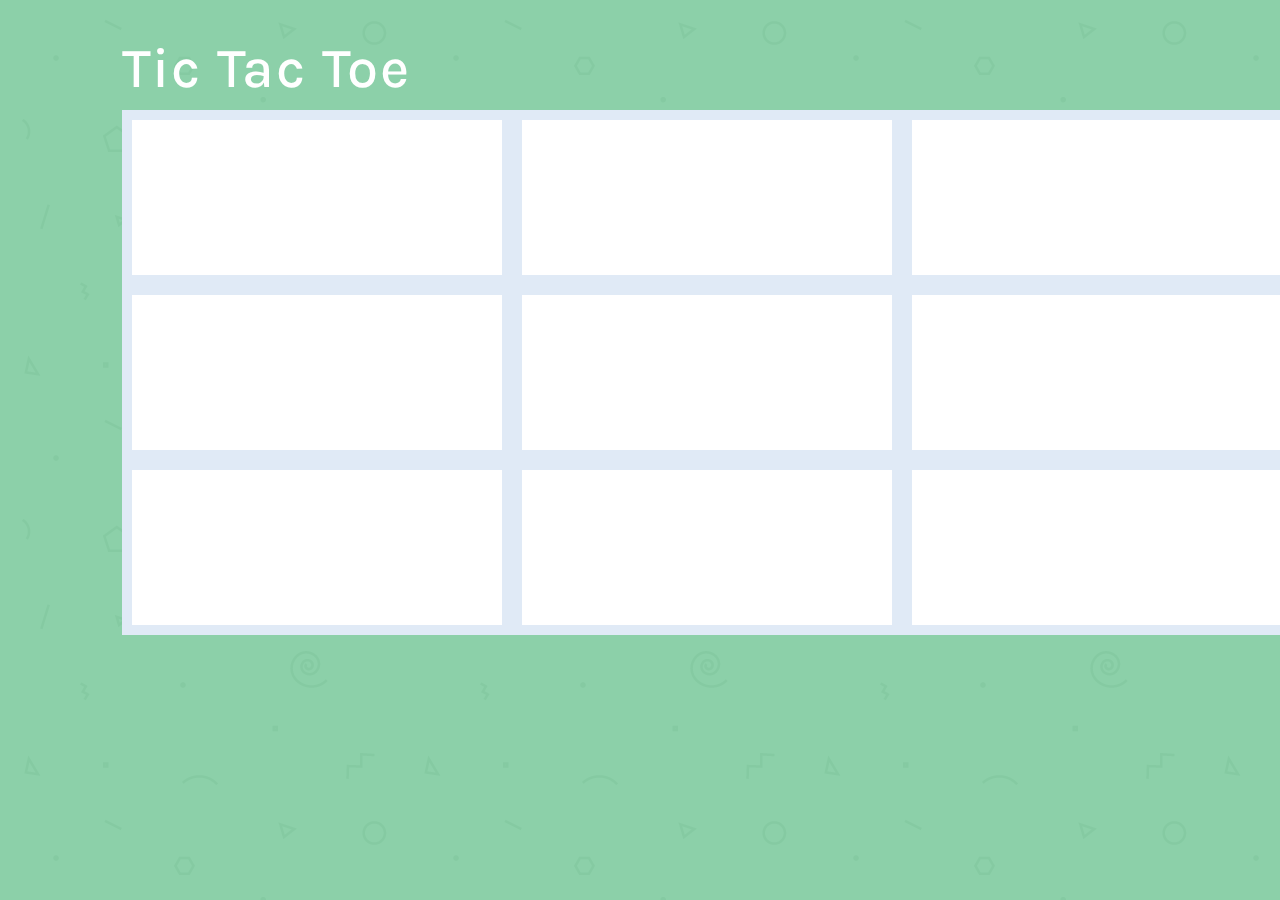
==== game.html @ 15982f74 "refresh function created, not called yet. first column findWinner created" ====
<!DOCTYPE html>
<html>
	<head>
		<link href='https://fonts.googleapis.com/css?family=Karla:400,700' rel='stylesheet' type='text/css'>
		<link rel="stylesheet" href="https://maxcdn.bootstrapcdn.com/bootstrap/3.3.5/css/bootstrap.min.css">
		<link rel="stylesheet" href="css/game.css">
		<script src="https://ajax.googleapis.com/ajax/libs/jquery/2.1.4/jquery.min.js"></script>

	</head>
	
	<body id="background">

			<!-- game-body section -->
			<div class="col-md-6 col-md-offset-1">
				<div class="game-body">
					<h1>Tic Tac Toe</h1>
					<!-- actual board -->
					<div class="container">
						<div id="board text-center">
							<div class="row">
								<div id="cell0" class="col-xs-4 cell-default"></div>
								<div id="cell1" class="col-xs-4 cell-default"></div>
								<div id="cell2" class="col-xs-4 cell-default"></div>
							</div>

							<div class="row">
								<div id="cell3" class="col-xs-4 cell-default"></div>
								<div id="cell4" class="col-xs-4 cell-default"></div>
								<div id="cell5" class="col-xs-4 cell-default"></div>
							</div>

							<div class="row">
								<div id="cell6" class="col-xs-4 cell-default"></div>
								<div id="cell7" class="col-xs-4 cell-default"></div>
								<div id="cell8" class="col-xs-4 cell-default"></div>
							</div>
						</div>
					</div>
				</div>
			</div>
		

		<!-- game js file -->
		<script src="js/game.js"></script>
	</body>
</html>
---- css/game.css ----
html, body {
    height: 100%;
    font-family: 'Karla', sans-serif;
    font-weight: 700;
    background-color: #8ECFAA;
}

/* index.html*/

body#background {
  background-color: #8ECFAA;
  background: url('../images/background.png');
  letter-spacing: 1.5px;
}

#background {
	text-align: center;
	color: #fff;
	padding-top: 3%;
}

#background h1 {
	font-size: 4em;
	margin-top: 0;
}

.btn-play {
	background-color: #F2DC5D;
	color: #000;
	font-size: 1.5em;
	letter-spacing: 1.5px;
	border-radius: 10px;
}

.how-it-works h1 {
	font-size: 3em;
}

.how-it-works h4 {
	text-align: left;
}

/* ganme.html*/

.game-body {
	color: #fff;
	text-align: left;
}

.cell-default {
	
	height: 175px;
	font-size: 100px;
	background-color: #fff;
	border: 10px solid #e0eaf6;
	text-align: center;
	color: #000;
}
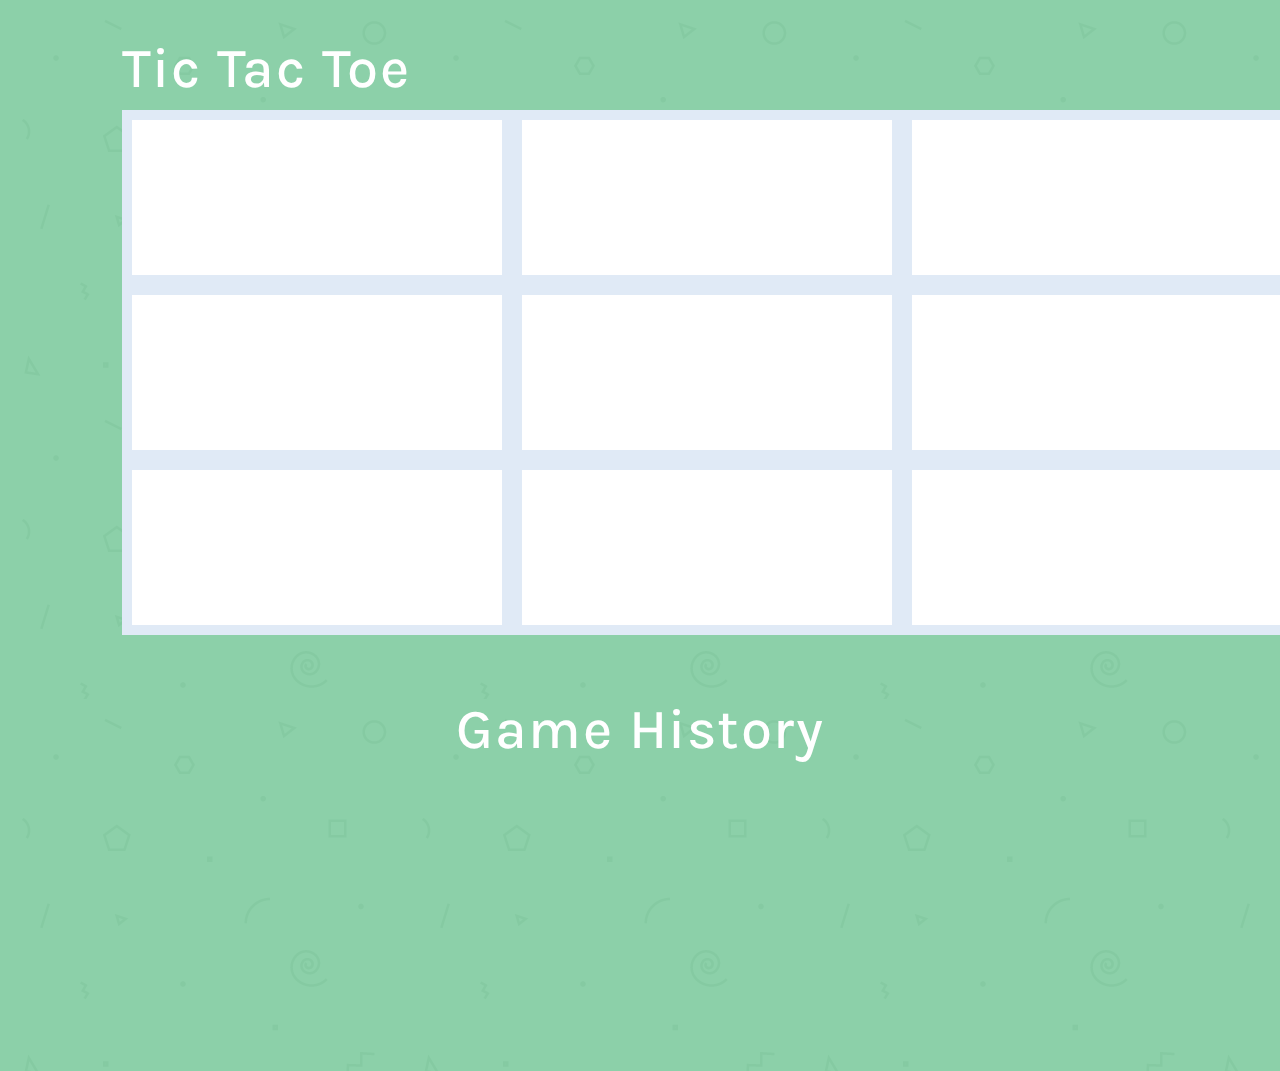
==== commit 4fba90ff: "aesthetic changes on index" ====
--- a/game.html
+++ b/game.html
@@ -5,7 +5,6 @@
 		<link rel="stylesheet" href="https://maxcdn.bootstrapcdn.com/bootstrap/3.3.5/css/bootstrap.min.css">
 		<link rel="stylesheet" href="css/game.css">
 		<script src="https://ajax.googleapis.com/ajax/libs/jquery/2.1.4/jquery.min.js"></script>
-
 	</head>
 	
 	<body id="background">
@@ -38,6 +37,17 @@
 					</div>
 				</div>
 			</div>
+
+			<div class="row">
+				<div class="col-md-12 text-center">
+					<div class="history-body">
+						<h1>Game History</h1>
+							<div class="history-display">
+
+							</div>
+					</div>
+				</div>
+			</div>
 		
 
 		<!-- game js file -->
--- a/css/game.css
+++ b/css/game.css
@@ -2,6 +2,7 @@
     height: 100%;
     font-family: 'Karla', sans-serif;
     font-weight: 700;
+    height: 100%;
     background-color: #8ECFAA;
 }
 
@@ -56,3 +57,23 @@
 	text-align: center;
 	color: #000;
 }
+
+.alert
+{
+    font-size: 1.3em;
+    padding: 1em;
+    text-align: center;
+    white-space: nowrap;
+    width: auto;
+    word-wrap: normal;
+}
+
+.history-body {
+	margin-top: 5%;
+	background: url('../images/background.png');
+
+}
+
+.history-display {
+	height: 300px;
+} 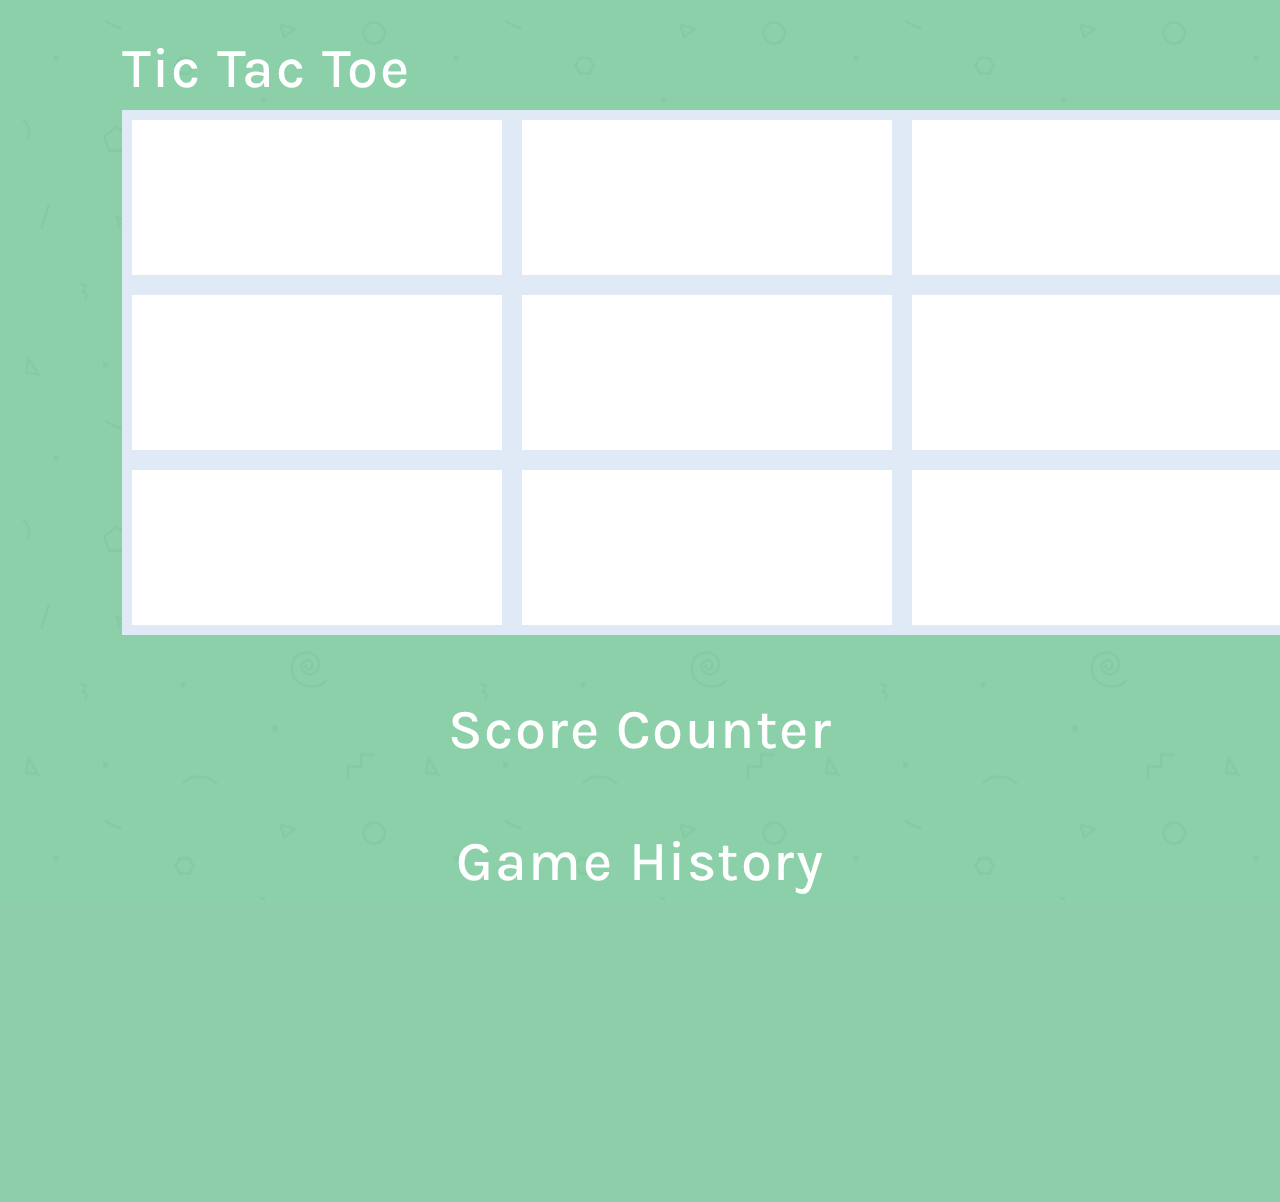
==== commit 3ecac539: "created history display" ====
--- a/game.html
+++ b/game.html
@@ -40,11 +40,17 @@
 
 			<div class="row">
 				<div class="col-md-12 text-center">
-					<div class="history-body">
-						<h1>Game History</h1>
-							<div class="history-display">
+					<div class="below-body">
+					<h1>Score Counter</h1>
+						<div class="score-display">
+							<h2 class="score0"> </h2>
+							<h2 class="scoreX"> </h2>
 
-							</div>
+						</div>
+					<h1>Game History</h1>
+						<div class="history-display">
+
+						</div>
 					</div>
 				</div>
 			</div>
--- a/css/game.css
+++ b/css/game.css
@@ -10,7 +10,7 @@
 
 body#background {
   background-color: #8ECFAA;
-  background: url('../images/background.png');
+  background: url('../images/background.png') fixed;
   letter-spacing: 1.5px;
 }
 
@@ -68,12 +68,22 @@
     word-wrap: normal;
 }
 
-.history-body {
+.below-body {
 	margin-top: 5%;
-	background: url('../images/background.png');
+	background: url('../images/background.png') fixed;
+}
 
+.score-display {
+	height: 50px;
 }
+
+
 
 .history-display {
 	height: 300px;
+}
+
+li {
+	font-size: 2em;
+	list-style: none;
 } 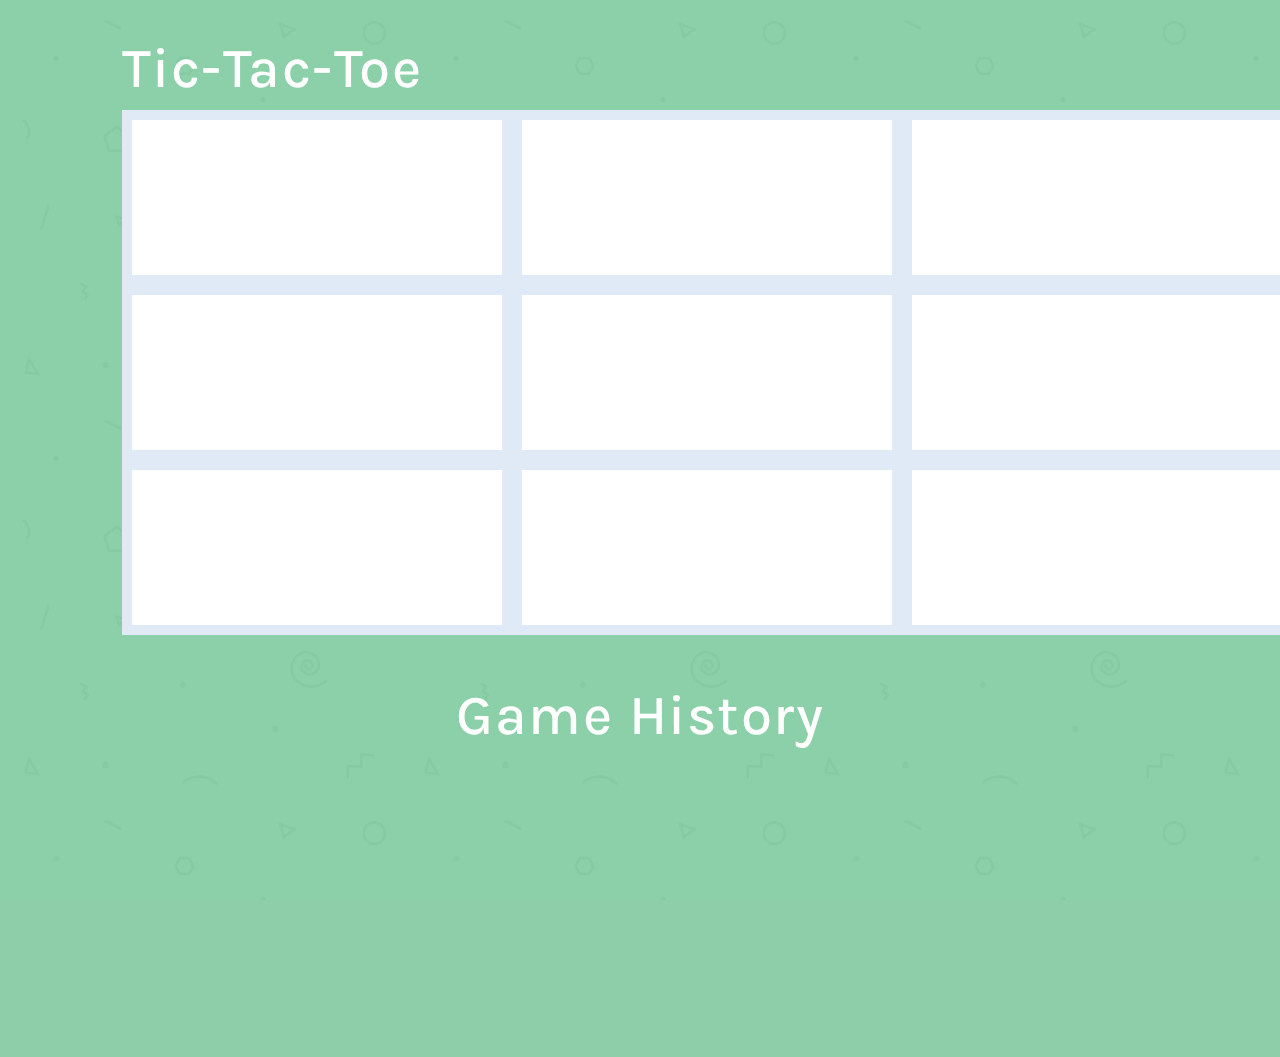
==== commit d01b019b: "before making switch to playerTurn instead of switchTurn" ====
--- a/game.html
+++ b/game.html
@@ -12,7 +12,7 @@
 			<!-- game-body section -->
 			<div class="col-md-6 col-md-offset-1">
 				<div class="game-body">
-					<h1>Tic Tac Toe</h1>
+					<h1>Tic-Tac-Toe</h1>
 					<!-- actual board -->
 					<div class="container">
 						<div id="board text-center">
@@ -41,11 +41,7 @@
 			<div class="row">
 				<div class="col-md-12 text-center">
 					<div class="below-body">
-					<h1>Score Counter</h1>
 						<div class="score-display">
-							<h2 class="score0"> </h2>
-							<h2 class="scoreX"> </h2>
-
 						</div>
 					<h1>Game History</h1>
 						<div class="history-display">
--- a/css/game.css
+++ b/css/game.css
@@ -49,17 +49,20 @@
 }
 
 .cell-default {
-	
 	height: 175px;
 	font-size: 100px;
 	background-color: #fff;
 	border: 10px solid #e0eaf6;
 	text-align: center;
-	color: #000;
+	color: #34495e;
+	font-weight: 400;
 }
 
-.alert
-{
+.cell-default:hover {
+	background-color: #FFFAAE;
+}
+
+.alert {
     font-size: 1.3em;
     padding: 1em;
     text-align: center;
@@ -69,7 +72,7 @@
 }
 
 .below-body {
-	margin-top: 5%;
+	margin-top: 0%;
 	background: url('../images/background.png') fixed;
 }
 
@@ -77,13 +80,11 @@
 	height: 50px;
 }
 
-
-
 .history-display {
 	height: 300px;
 }
 
 li {
 	font-size: 2em;
-	list-style: none;
+	list-style-position: center;
 } 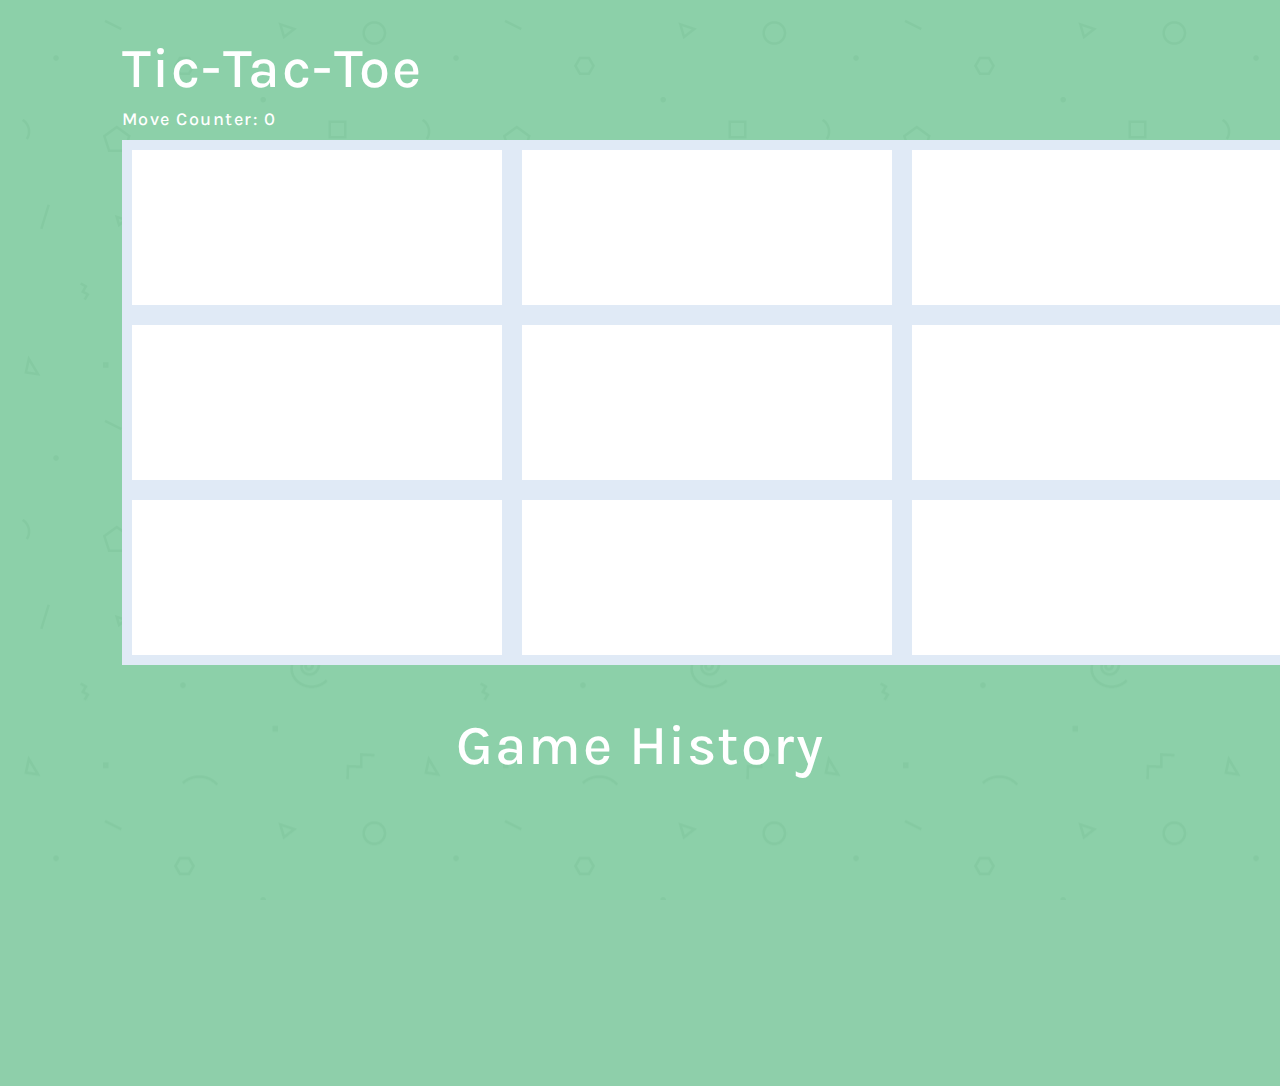
==== commit 0e56135f: "created move counter" ====
--- a/game.html
+++ b/game.html
@@ -1,58 +1,55 @@
 <!DOCTYPE html>
 <html>
-	<head>
-		<link href='https://fonts.googleapis.com/css?family=Karla:400,700' rel='stylesheet' type='text/css'>
-		<link rel="stylesheet" href="https://maxcdn.bootstrapcdn.com/bootstrap/3.3.5/css/bootstrap.min.css">
-		<link rel="stylesheet" href="css/game.css">
-		<script src="https://ajax.googleapis.com/ajax/libs/jquery/2.1.4/jquery.min.js"></script>
-	</head>
-	
-	<body id="background">
 
-			<!-- game-body section -->
-			<div class="col-md-6 col-md-offset-1">
-				<div class="game-body">
-					<h1>Tic-Tac-Toe</h1>
-					<!-- actual board -->
-					<div class="container">
-						<div id="board text-center">
-							<div class="row">
-								<div id="cell0" class="col-xs-4 cell-default"></div>
-								<div id="cell1" class="col-xs-4 cell-default"></div>
-								<div id="cell2" class="col-xs-4 cell-default"></div>
-							</div>
+<head>
+    <link href='https://fonts.googleapis.com/css?family=Karla:400,700' rel='stylesheet' type='text/css'>
+    <link rel="stylesheet" href="https://maxcdn.bootstrapcdn.com/bootstrap/3.3.5/css/bootstrap.min.css">
+    <link rel="stylesheet" href="css/game.css">
+    <script src="https://ajax.googleapis.com/ajax/libs/jquery/2.1.4/jquery.min.js"></script>
+</head>
 
-							<div class="row">
-								<div id="cell3" class="col-xs-4 cell-default"></div>
-								<div id="cell4" class="col-xs-4 cell-default"></div>
-								<div id="cell5" class="col-xs-4 cell-default"></div>
-							</div>
+<body id="background">
+    <!-- game-body section -->
+    <div class="col-md-6 col-md-offset-1">
+        <div class="game-body">
+            <h1>Tic-Tac-Toe</h1>
+            <h4>Move Counter: <span class="score-count">0</span></h4>
 
-							<div class="row">
-								<div id="cell6" class="col-xs-4 cell-default"></div>
-								<div id="cell7" class="col-xs-4 cell-default"></div>
-								<div id="cell8" class="col-xs-4 cell-default"></div>
-							</div>
-						</div>
-					</div>
-				</div>
-			</div>
+            <!-- actual board -->
+            <div class="container">
+                <div id="board text-center">
+                    <div class="row">
+                        <div id="cell0" class="col-xs-4 cell-default"></div>
+                        <div id="cell1" class="col-xs-4 cell-default"></div>
+                        <div id="cell2" class="col-xs-4 cell-default"></div>
+                    </div>
+                    <div class="row">
+                        <div id="cell3" class="col-xs-4 cell-default"></div>
+                        <div id="cell4" class="col-xs-4 cell-default"></div>
+                        <div id="cell5" class="col-xs-4 cell-default"></div>
+                    </div>
+                    <div class="row">
+                        <div id="cell6" class="col-xs-4 cell-default"></div>
+                        <div id="cell7" class="col-xs-4 cell-default"></div>
+                        <div id="cell8" class="col-xs-4 cell-default"></div>
+                    </div>
+                </div>
+            </div>
+        </div>
+    </div>
+    <div class="row">
+        <div class="col-md-12 text-center">
+            <div class="below-body">
+                <div class="score-display">
+                </div>
+                <h1>Game History</h1>
+                <div class="history-display">
+                </div>
+            </div>
+        </div>
+    </div>
+    <!-- game js file -->
+    <script src="js/game.js"></script>
+</body>
 
-			<div class="row">
-				<div class="col-md-12 text-center">
-					<div class="below-body">
-						<div class="score-display">
-						</div>
-					<h1>Game History</h1>
-						<div class="history-display">
-
-						</div>
-					</div>
-				</div>
-			</div>
-		
-
-		<!-- game js file -->
-		<script src="js/game.js"></script>
-	</body>
 </html>--- a/css/game.css
+++ b/css/game.css
@@ -84,6 +84,10 @@
 	height: 300px;
 }
 
+.score-counter {
+	margin-bottom: 10px;
+}
+
 li {
 	font-size: 2em;
 	list-style-position: center;
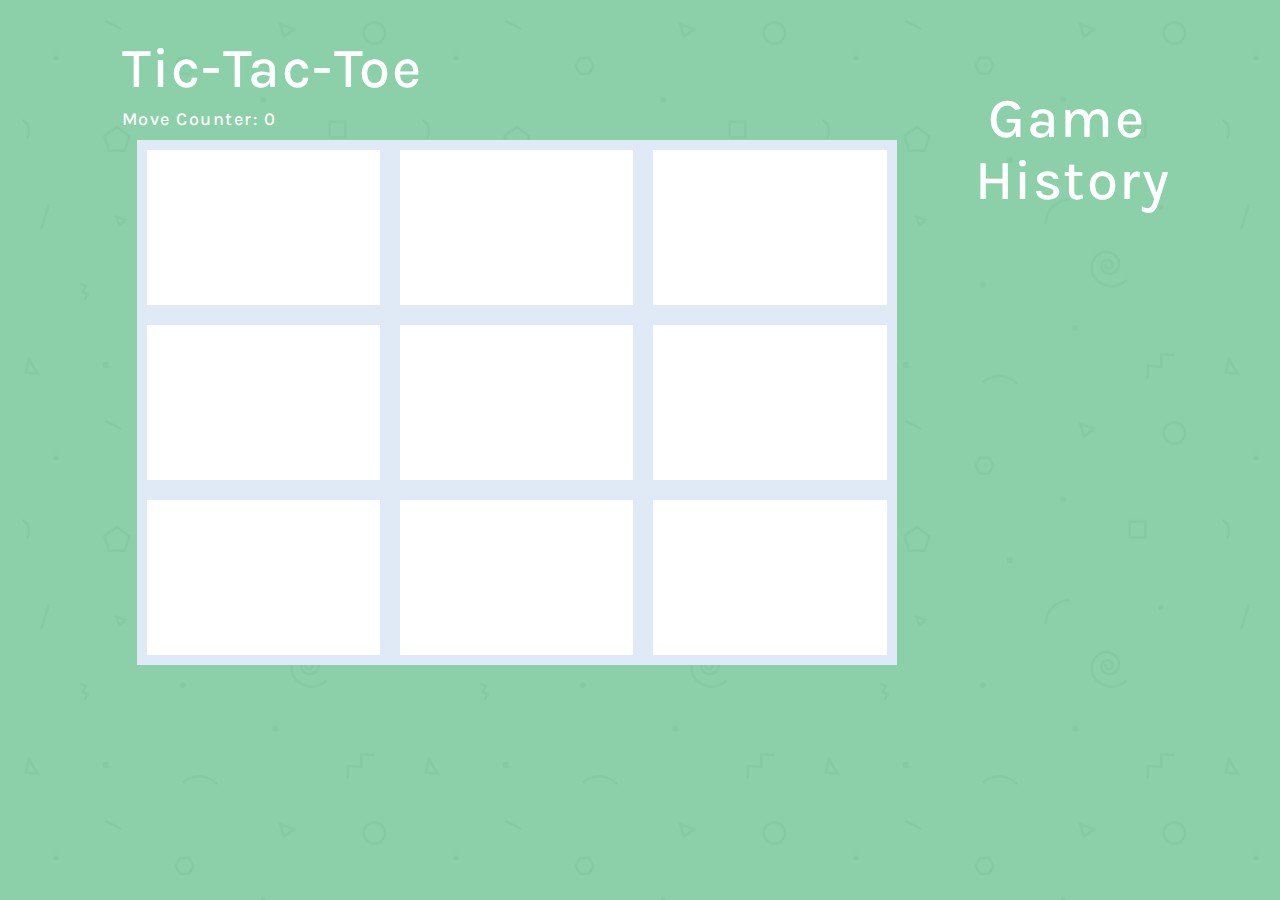
==== commit e5772613: "changed bootstrap layout for game history to lay next to board instead of underneath it" ====
--- a/game.html
+++ b/game.html
@@ -13,10 +13,11 @@
     <div class="col-md-6 col-md-offset-1">
         <div class="game-body">
             <h1>Tic-Tac-Toe</h1>
-            <h4>Move Counter: <span class="score-count">0</span></h4>
+            <h4>Move Counter: <span class="click-count">0</span></h4>
 
             <!-- actual board -->
             <div class="container">
+            	<div class="col-md-8">
                 <div id="board text-center">
                     <div class="row">
                         <div id="cell0" class="col-xs-4 cell-default"></div>
@@ -34,20 +35,20 @@
                         <div id="cell8" class="col-xs-4 cell-default"></div>
                     </div>
                 </div>
+               	</div>
             </div>
         </div>
     </div>
-    <div class="row">
-        <div class="col-md-12 text-center">
-            <div class="below-body">
-                <div class="score-display">
-                </div>
-                <h1>Game History</h1>
-                <div class="history-display">
-                </div>
+    <div class="col-md-2 col-md-offset-2">
+    	<div class="below-body">
+	    	<div class="score-display">
+            </div>
+            <h1>Game History</h1>
+            <div class="history-display">
             </div>
         </div>
     </div>
+
     <!-- game js file -->
     <script src="js/game.js"></script>
 </body>
--- a/css/game.css
+++ b/css/game.css
@@ -84,11 +84,12 @@
 	height: 300px;
 }
 
-.score-counter {
+.click-counter {
 	margin-bottom: 10px;
 }
 
 li {
-	font-size: 2em;
+	font-size: 1.5em;
 	list-style-position: center;
+	list-style: none;
 } 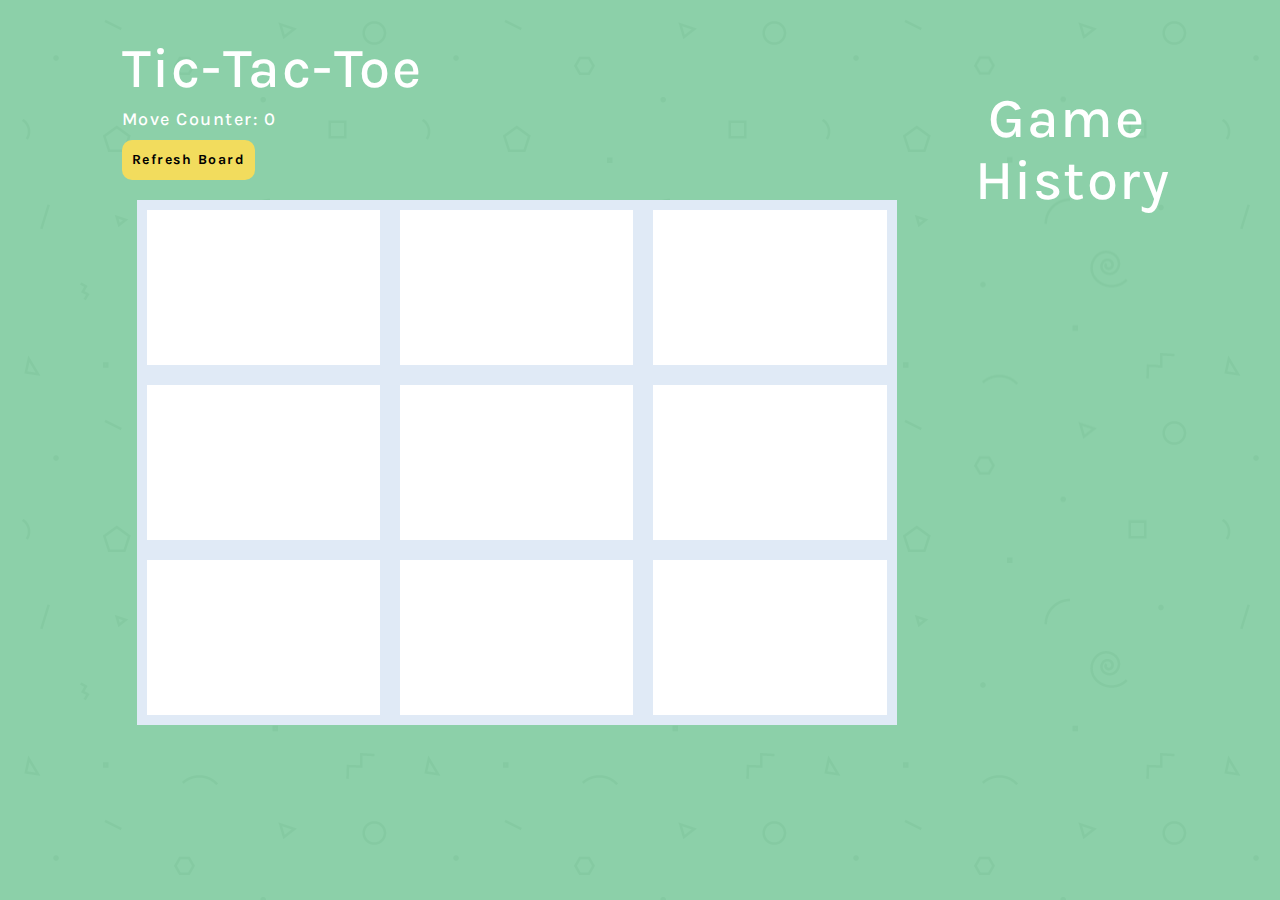
==== commit 090671fa: "created refresh board button" ====
--- a/game.html
+++ b/game.html
@@ -14,6 +14,8 @@
         <div class="game-body">
             <h1>Tic-Tac-Toe</h1>
             <h4>Move Counter: <span class="click-count">0</span></h4>
+            <button class="refresh">Refresh Board</button>
+            <br><br>
 
             <!-- actual board -->
             <div class="container">
--- a/css/game.css
+++ b/css/game.css
@@ -7,7 +7,6 @@
 }
 
 /* index.html*/
-
 body#background {
   background-color: #8ECFAA;
   background: url('../images/background.png') fixed;
@@ -41,8 +40,13 @@
 	text-align: left;
 }
 
-/* ganme.html*/
+small {
+	color: #fff;
+	text-dec
+}
 
+
+/* game.html*/
 .game-body {
 	color: #fff;
 	text-align: left;
@@ -88,6 +92,15 @@
 	margin-bottom: 10px;
 }
 
+.refresh {
+	background-color: #F2DC5D;
+	color: #000;
+	letter-spacing: 1.5px;
+	border-radius: 10px;
+	border: none;
+	padding: 10px;
+}
+
 li {
 	font-size: 1.5em;
 	list-style-position: center;
